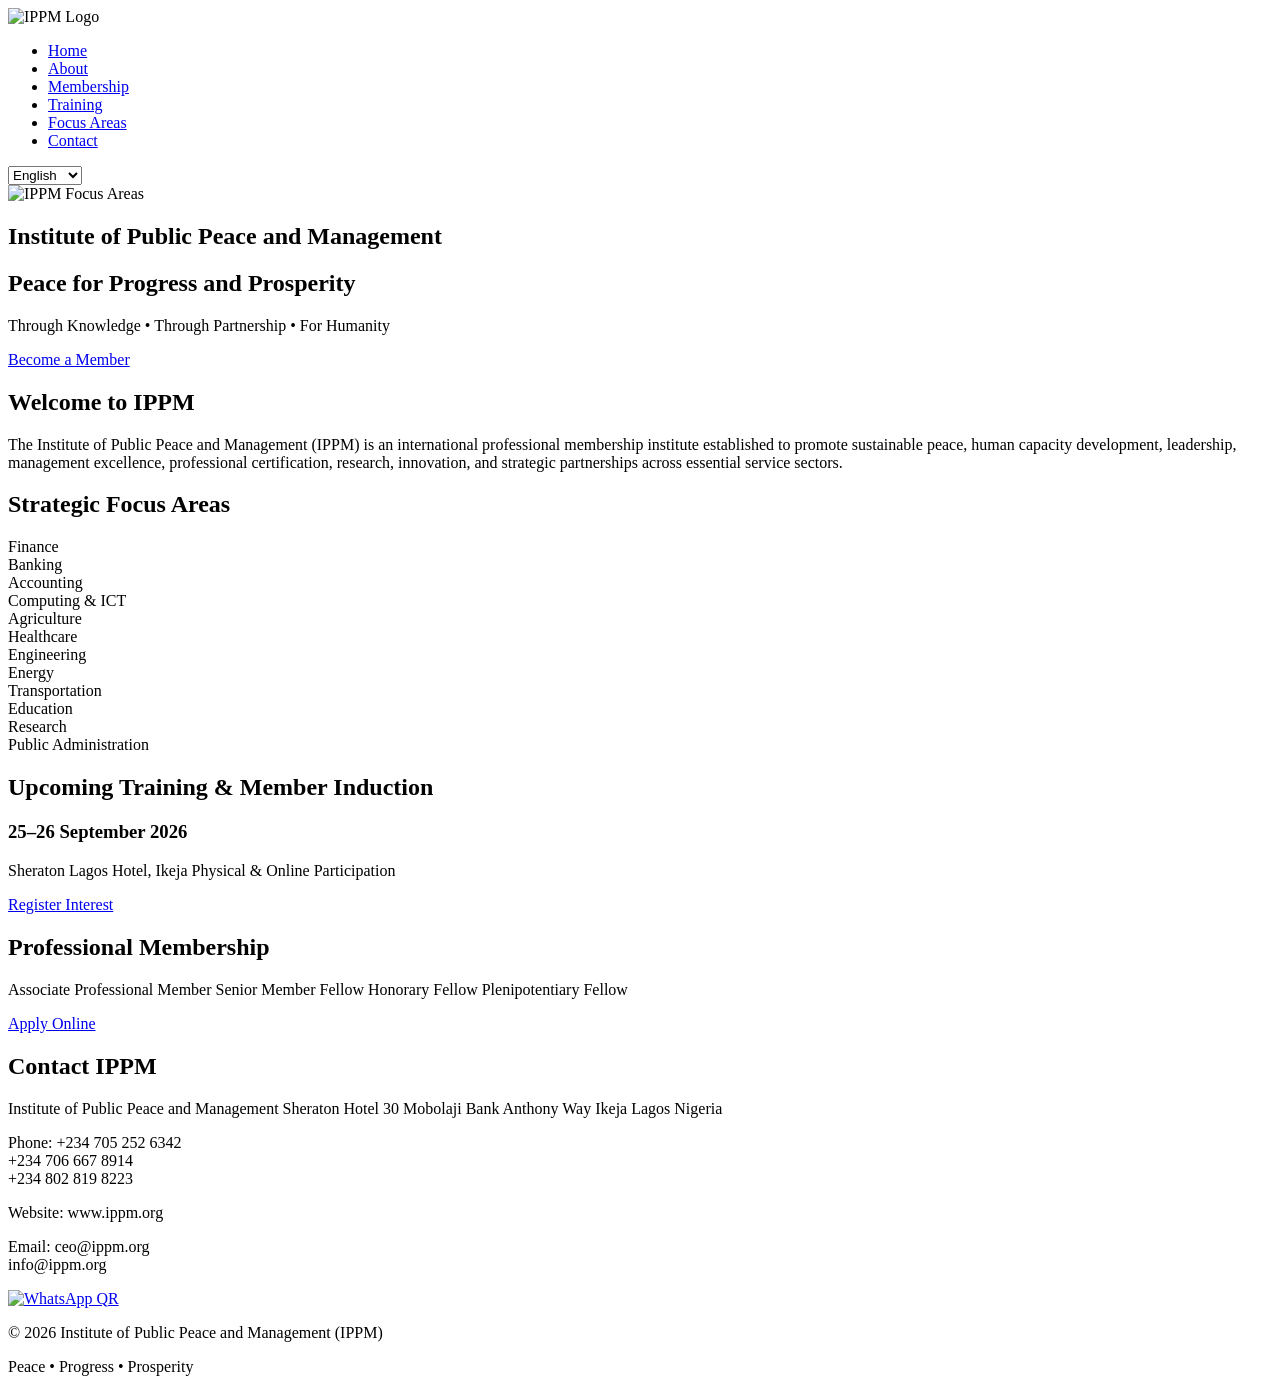
==== index.html @ 40ea5604 "Create index.html FIRST DEPLOYMENT." ====
<!DOCTYPE html>
<html lang="en">

<head>

<meta charset="UTF-8">

<meta name="viewport" content="width=device-width, initial-scale=1.0">

<meta name="description"
content="Institute of Public Peace and Management (IPPM) - International Professional Membership Institute">

<meta name="keywords"
content="Peace, Management, Membership, Finance, Banking, Accounting, Computing, Training, Research, Nigeria">

<meta name="author"
content="Institute of Public Peace and Management">

<title>
Institute of Public Peace and Management (IPPM)
</title>

<link rel="icon" href="images/favicon.png">

<link rel="stylesheet" href="css/style.css">

<link rel="stylesheet" href="css/responsive.css">

<link rel="stylesheet" href="css/animations.css">

</head>

<body>

<header>

<nav class="navbar">

<div class="logo">

<img src="images/ippm-logo.png" alt="IPPM Logo">

</div>

<ul>

<li><a href="index.html">Home</a></li>

<li><a href="about.html">About</a></li>

<li><a href="membership.html">Membership</a></li>

<li><a href="training.html">Training</a></li>

<li><a href="focus.html">Focus Areas</a></li>

<li><a href="contact.html">Contact</a></li>

</ul>

<div class="language">

<select>

<option>English</option>

<option>Français</option>

<option>Español</option>

</select>

</div>

</nav>

</header>

<section class="hero">

<img src="images/hero-banner.jpg"
alt="IPPM Focus Areas">

<div class="hero-overlay">

<h1>

Institute of Public Peace and Management

</h1>

<h2>

Peace for Progress and Prosperity

</h2>

<p>

Through Knowledge • Through Partnership • For Humanity

</p>

<a href="https://ippm-tech.github.io/IPPM-On-line/"
class="button">

Become a Member

</a>

</div>

</section>

<section class="welcome">

<h2>

Welcome to IPPM

</h2>

<p>

The Institute of Public Peace and Management (IPPM) is an international professional membership institute established to promote sustainable peace, human capacity development, leadership, management excellence, professional certification, research, innovation, and strategic partnerships across essential service sectors.

</p>

</section>

<section class="focus">

<h2>

Strategic Focus Areas

</h2>

<div class="grid">

<div>Finance</div>

<div>Banking</div>

<div>Accounting</div>

<div>Computing & ICT</div>

<div>Agriculture</div>

<div>Healthcare</div>

<div>Engineering</div>

<div>Energy</div>

<div>Transportation</div>

<div>Education</div>

<div>Research</div>

<div>Public Administration</div>

</div>

</section>

<section class="event">

<h2>

Upcoming Training & Member Induction

</h2>

<h3>

25–26 September 2026

</h3>

<p>

Sheraton Lagos Hotel, Ikeja

Physical & Online Participation

</p>

<a href="membership.html"
class="button">

Register Interest

</a>

</section>

<section class="membership">

<h2>

Professional Membership

</h2>

<p>

Associate

Professional Member

Senior Member

Fellow

Honorary Fellow

Plenipotentiary Fellow

</p>

<a href="https://ippm-tech.github.io/IPPM-On-line/"
class="button">

Apply Online

</a>

</section>

<section class="contact">

<h2>

Contact IPPM

</h2>

<p>

Institute of Public Peace and Management

Sheraton Hotel

30 Mobolaji Bank Anthony Way

Ikeja

Lagos

Nigeria

</p>

<p>

Phone:

+234 705 252 6342

<br>

+234 706 667 8914

<br>

+234 802 819 8223

</p>

<p>

Website:

www.ippm.org

</p>

<p>

Email:

ceo@ippm.org

<br>

info@ippm.org

</p>

<a href="https://wa.me/message/UBFOZ3D7BZ44O1?src=qr">

<img src="images/whatsapp-qr.png"
width="180"
alt="WhatsApp QR">

</a>

</section>

<footer>

<p>

© 2026

Institute of Public Peace and Management (IPPM)

</p>

<p>

Peace • Progress • Prosperity

</p>

</footer>

<script src="js/script.js"></script>

<script src="js/slider.js"></script>

<script src="js/language.js"></script>

<script src="js/counter.js"></script>

</body>

</html>
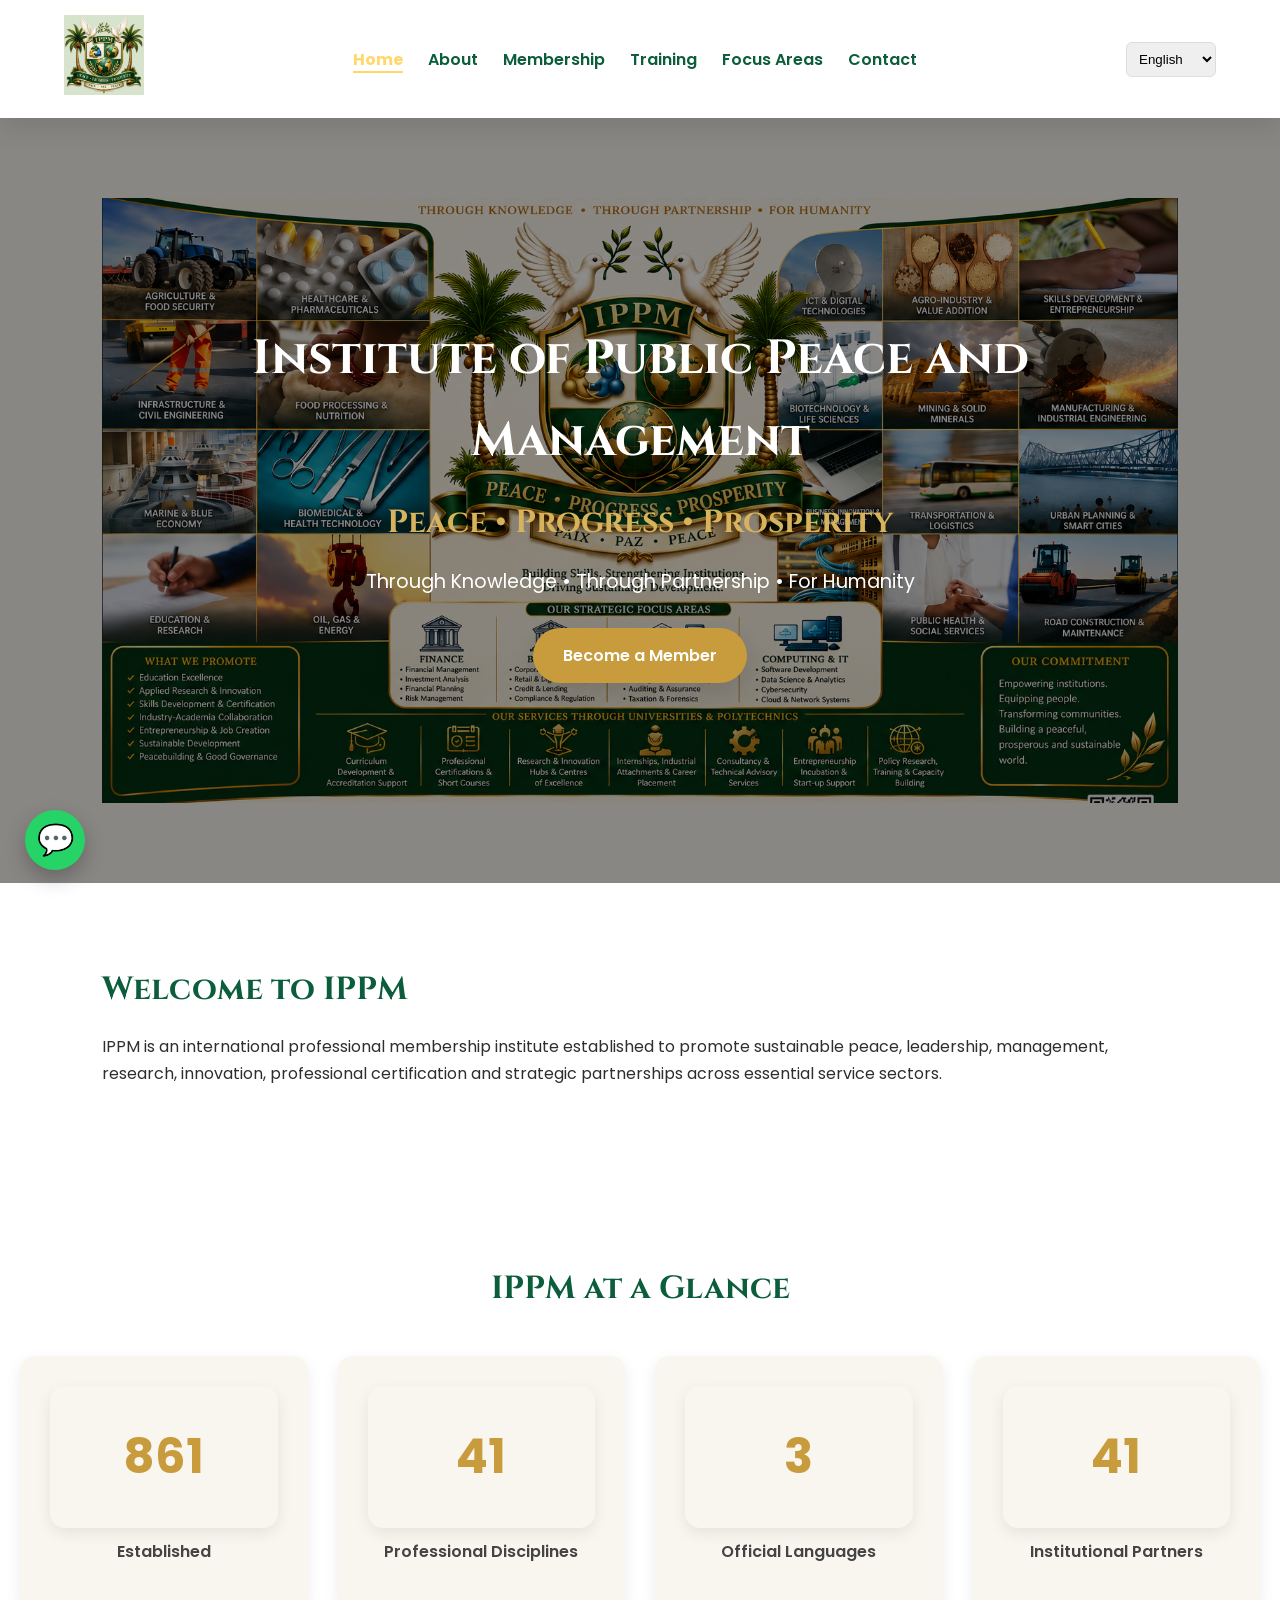
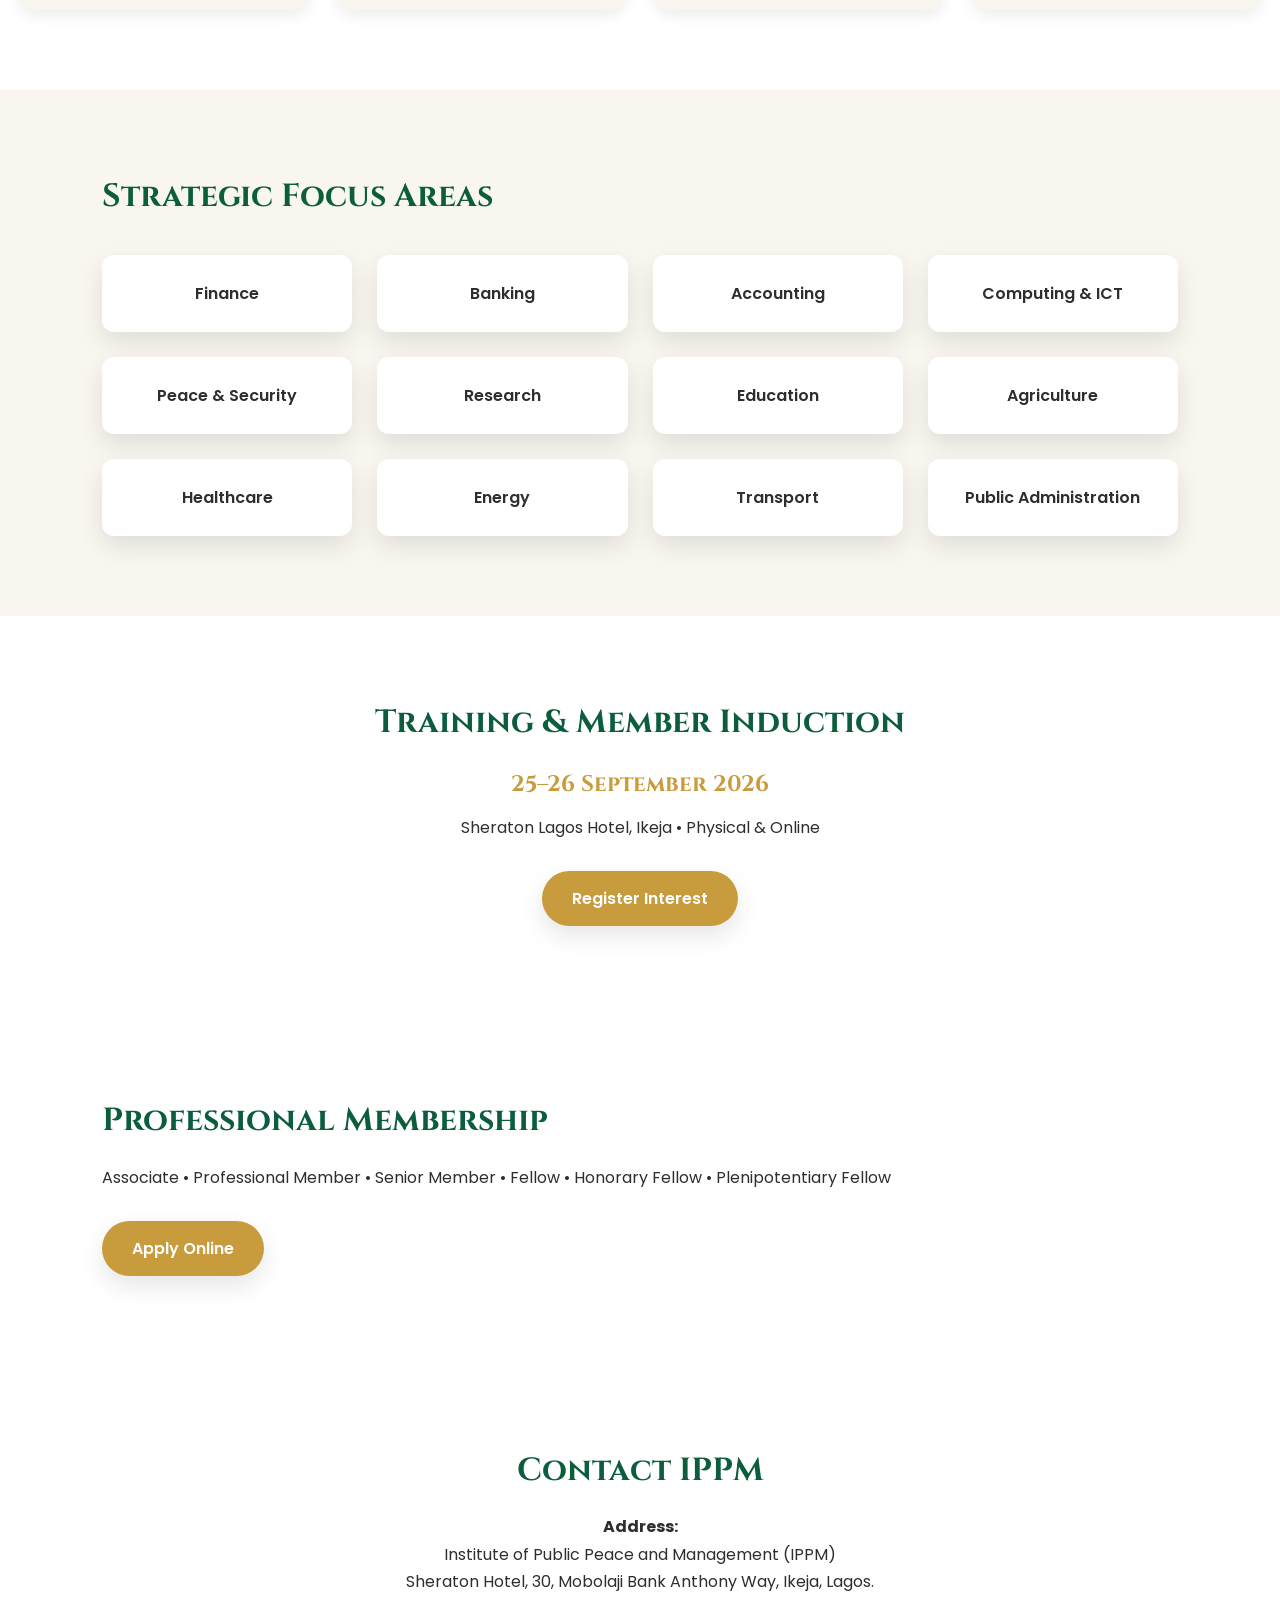
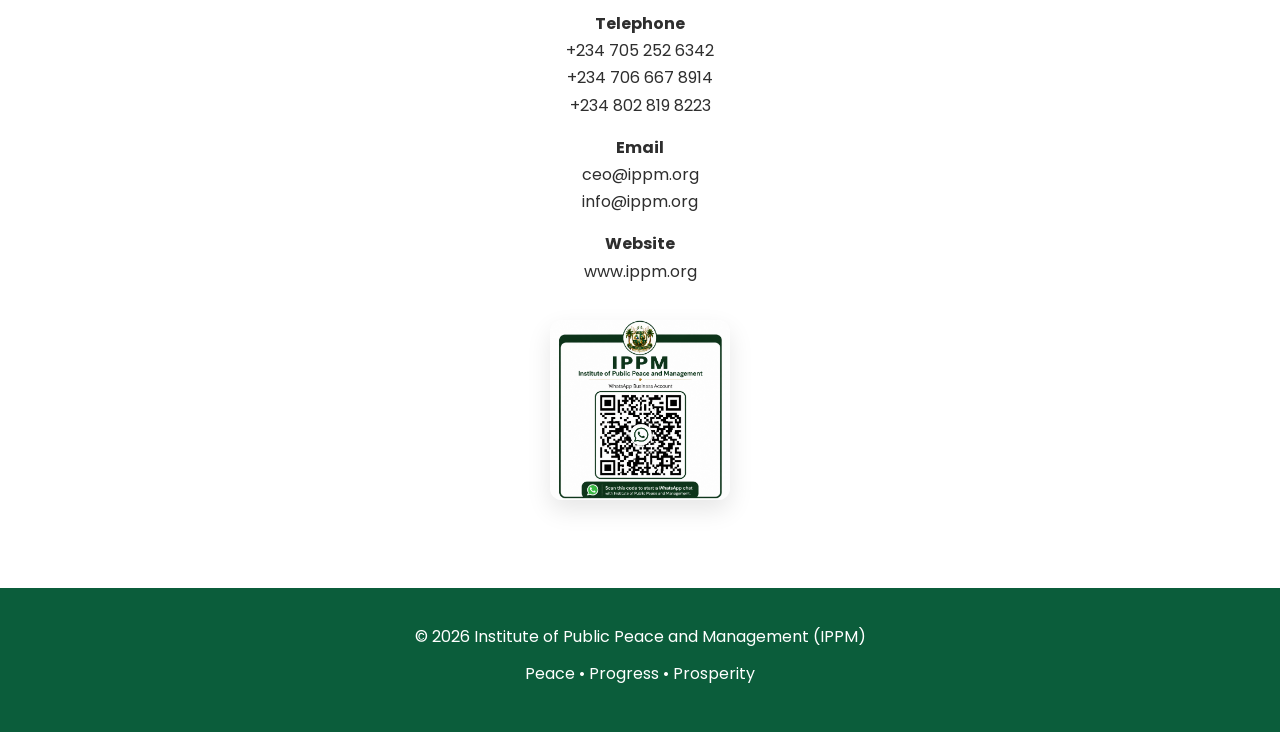
==== commit b430ccfb: "Refactor index.html for improved content structure Updated various sections of the index.html file t" ====
--- a/index.html
+++ b/index.html
@@ -1,331 +1,97 @@
 <!DOCTYPE html>
 <html lang="en">
-
 <head>
-
 <meta charset="UTF-8">
-
 <meta name="viewport" content="width=device-width, initial-scale=1.0">
-
-<meta name="description"
-content="Institute of Public Peace and Management (IPPM) - International Professional Membership Institute">
-
-<meta name="keywords"
-content="Peace, Management, Membership, Finance, Banking, Accounting, Computing, Training, Research, Nigeria">
-
-<meta name="author"
-content="Institute of Public Peace and Management">
-
-<title>
-Institute of Public Peace and Management (IPPM)
-</title>
-
+<title>Institute of Public Peace and Management (IPPM)</title>
+<meta name="description" content="Institute of Public Peace and Management">
 <link rel="icon" href="images/favicon.png">
-
 <link rel="stylesheet" href="css/style.css">
-
 <link rel="stylesheet" href="css/responsive.css">
-
 <link rel="stylesheet" href="css/animations.css">
-
 </head>
-
 <body>
-
 <header>
-
 <nav class="navbar">
-
-<div class="logo">
-
-<img src="images/ippm-logo.png" alt="IPPM Logo">
-
+<div class="logo"><img src="images/ippm-logo.png" alt="IPPM Logo"></div>
+<ul>
+<li><a href="index.html">Home</a></li>
+<li><a href="about.html">About</a></li>
+<li><a href="membership.html">Membership</a></li>
+<li><a href="training.html">Training</a></li>
+<li><a href="focus.html">Focus Areas</a></li>
+<li><a href="contact.html">Contact</a></li>
+</ul>
+<div class="language">
+<select><option>English</option><option>Français</option><option>Español</option></select>
 </div>
-
-<ul>
-
-<li><a href="index.html">Home</a></li>
-
-<li><a href="about.html">About</a></li>
-
-<li><a href="membership.html">Membership</a></li>
-
-<li><a href="training.html">Training</a></li>
-
-<li><a href="focus.html">Focus Areas</a></li>
-
-<li><a href="contact.html">Contact</a></li>
-
-</ul>
-
-<div class="language">
-
-<select>
-
-<option>English</option>
-
-<option>Français</option>
-
-<option>Español</option>
-
-</select>
-
-</div>
-
 </nav>
-
 </header>
 
 <section class="hero">
-
-<img src="images/hero-banner.jpg"
-alt="IPPM Focus Areas">
-
+<img src="images/hero-banner.jpg" alt="IPPM Banner">
 <div class="hero-overlay">
-
-<h1>
-
-Institute of Public Peace and Management
-
-</h1>
-
-<h2>
-
-Peace for Progress and Prosperity
-
-</h2>
-
-<p>
-
-Through Knowledge • Through Partnership • For Humanity
-
-</p>
-
-<a href="https://ippm-tech.github.io/IPPM-On-line/"
-class="button">
-
-Become a Member
-
-</a>
-
+<h1>Institute of Public Peace and Management</h1>
+<h2>Peace • Progress • Prosperity</h2>
+<p>Through Knowledge • Through Partnership • For Humanity</p>
+<a class="button" href="https://ippm-tech.github.io/IPPM-On-line/">Become a Member</a>
 </div>
-
 </section>
 
-<section class="welcome">
-
-<h2>
-
-Welcome to IPPM
-
-</h2>
-
-<p>
-
-The Institute of Public Peace and Management (IPPM) is an international professional membership institute established to promote sustainable peace, human capacity development, leadership, management excellence, professional certification, research, innovation, and strategic partnerships across essential service sectors.
-
-</p>
-
+<section class="welcome reveal">
+<h2>Welcome to IPPM</h2>
+<p>IPPM is an international professional membership institute established to promote sustainable peace, leadership, management, research, innovation, professional certification and strategic partnerships across essential service sectors.</p>
 </section>
 
-<section class="focus">
-
-<h2>
-
-Strategic Focus Areas
-
-</h2>
-
-<div class="grid">
-
-<div>Finance</div>
-
-<div>Banking</div>
-
-<div>Accounting</div>
-
-<div>Computing & ICT</div>
-
-<div>Agriculture</div>
-
-<div>Healthcare</div>
-
-<div>Engineering</div>
-
-<div>Energy</div>
-
-<div>Transportation</div>
-
-<div>Education</div>
-
-<div>Research</div>
-
-<div>Public Administration</div>
-
+<section class="statistics reveal">
+<h2>IPPM at a Glance</h2>
+<div class="stats-grid">
+<div><div class="counter" data-target="2012">0</div><p>Established</p></div>
+<div><div class="counter" data-target="50">0</div><p>Professional Disciplines</p></div>
+<div><div class="counter" data-target="3">0</div><p>Official Languages</p></div>
+<div><div class="counter" data-target="100">0</div><p>Institutional Partners</p></div>
 </div>
-
 </section>
 
-<section class="event">
-
-<h2>
-
-Upcoming Training & Member Induction
-
-</h2>
-
-<h3>
-
-25–26 September 2026
-
-</h3>
-
-<p>
-
-Sheraton Lagos Hotel, Ikeja
-
-Physical & Online Participation
-
-</p>
-
-<a href="membership.html"
-class="button">
-
-Register Interest
-
-</a>
-
+<section class="focus reveal">
+<h2>Strategic Focus Areas</h2>
+<div class="grid">
+<div>Finance</div><div>Banking</div><div>Accounting</div><div>Computing & ICT</div>
+<div>Peace & Security</div><div>Research</div><div>Education</div><div>Agriculture</div>
+<div>Healthcare</div><div>Energy</div><div>Transport</div><div>Public Administration</div>
+</div>
 </section>
 
-<section class="membership">
-
-<h2>
-
-Professional Membership
-
-</h2>
-
-<p>
-
-Associate
-
-Professional Member
-
-Senior Member
-
-Fellow
-
-Honorary Fellow
-
-Plenipotentiary Fellow
-
-</p>
-
-<a href="https://ippm-tech.github.io/IPPM-On-line/"
-class="button">
-
-Apply Online
-
-</a>
-
+<section class="event reveal">
+<h2>Training & Member Induction</h2>
+<h3>25–26 September 2026</h3>
+<p>Sheraton Lagos Hotel, Ikeja • Physical & Online</p>
+<a class="button" href="membership.html">Register Interest</a>
 </section>
 
-<section class="contact">
+<section class="membership reveal">
+<h2>Professional Membership</h2>
+<p>Associate • Professional Member • Senior Member • Fellow • Honorary Fellow • Plenipotentiary Fellow</p>
+<a class="button" href="https://ippm-tech.github.io/IPPM-On-line/">Apply Online</a>
+</section>
 
-<h2>
-
-Contact IPPM
-
-</h2>
-
-<p>
-
-Institute of Public Peace and Management
-
-Sheraton Hotel
-
-30 Mobolaji Bank Anthony Way
-
-Ikeja
-
-Lagos
-
-Nigeria
-
-</p>
-
-<p>
-
-Phone:
-
-+234 705 252 6342
-
-<br>
-
-+234 706 667 8914
-
-<br>
-
-+234 802 819 8223
-
-</p>
-
-<p>
-
-Website:
-
-www.ippm.org
-
-</p>
-
-<p>
-
-Email:
-
-ceo@ippm.org
-
-<br>
-
-info@ippm.org
-
-</p>
-
-<a href="https://wa.me/message/UBFOZ3D7BZ44O1?src=qr">
-
-<img src="images/whatsapp-qr.png"
-width="180"
-alt="WhatsApp QR">
-
-</a>
-
+<section class="contact reveal">
+<h2>Contact IPPM</h2>
+<p><strong>Address:</strong><br>Institute of Public Peace and Management (IPPM)<br>Sheraton Hotel, 30, Mobolaji Bank Anthony Way, Ikeja, Lagos.</p>
+<p><strong>Telephone</strong><br>+234 705 252 6342<br>+234 706 667 8914<br>+234 802 819 8223</p>
+<p><strong>Email</strong><br>ceo@ippm.org<br>info@ippm.org</p>
+<p><strong>Website</strong><br>www.ippm.org</p>
+<a href="https://wa.me/message/UBFOZ3D7BZ44O1?src=qr"><img src="images/whatsapp-qr.png" width="180" alt="WhatsApp QR"></a>
 </section>
 
 <footer>
-
-<p>
-
-© 2026
-
-Institute of Public Peace and Management (IPPM)
-
-</p>
-
-<p>
-
-Peace • Progress • Prosperity
-
-</p>
-
+<p>© 2026 Institute of Public Peace and Management (IPPM)</p>
+<p>Peace • Progress • Prosperity</p>
 </footer>
 
 <script src="js/script.js"></script>
-
+<script src="js/counter.js"></script>
 <script src="js/slider.js"></script>
-
 <script src="js/language.js"></script>
-
-<script src="js/counter.js"></script>
-
 </body>
-
 </html>
--- a/css/style.css
+++ b/css/style.css
@@ -0,0 +1,584 @@
+/* =======================================================
+IPPM OFFICIAL WEBSITE
+Institute of Public Peace and Management
+Main Stylesheet
+======================================================= */
+
+/* Google Fonts */
+
+@import url('https://fonts.googleapis.com/css2?family=Cinzel:wght@500;600;700&family=Merriweather:wght@300;400;700&family=Poppins:wght@300;400;500;600;700&display=swap');
+
+/* =======================================================
+ROOT VARIABLES
+======================================================= */
+
+:root {
+
+--primary-green: #0B5D3B;
+--secondary-green: #14744C;
+
+--gold: #C89B3C;
+--gold-light: #D8B35D;
+
+--cream: #F8F6EF;
+--white: #FFFFFF;
+
+--dark: #2E2E2E;
+--light-grey: #f2f2f2;
+
+--shadow:
+0 10px 25px rgba(0,0,0,0.10);
+
+}
+
+/* =======================================================
+RESET
+======================================================= */
+
+*{
+margin:0;
+padding:0;
+box-sizing:border-box;
+}
+
+html{
+scroll-behavior:smooth;
+}
+
+body{
+
+font-family:'Poppins',sans-serif;
+background:var(--cream);
+color:var(--dark);
+line-height:1.7;
+
+}
+
+/* =======================================================
+HEADINGS
+======================================================= */
+
+h1,h2,h3,h4{
+
+font-family:'Cinzel',serif;
+color:var(--primary-green);
+
+}
+
+h1{
+
+font-size:3rem;
+margin-bottom:15px;
+
+}
+
+h2{
+
+font-size:2rem;
+margin-bottom:15px;
+
+}
+
+h3{
+
+font-size:1.4rem;
+
+}
+
+p{
+
+margin-bottom:15px;
+
+}
+
+/* =======================================================
+LINKS
+======================================================= */
+
+a{
+
+text-decoration:none;
+transition:0.3s;
+
+}
+
+a:hover{
+
+opacity:0.85;
+
+}
+
+/* =======================================================
+NAVIGATION
+======================================================= */
+
+.navbar{
+
+position:sticky;
+top:0;
+
+background:#ffffff;
+
+display:flex;
+justify-content:space-between;
+align-items:center;
+
+padding:15px 5%;
+
+box-shadow:var(--shadow);
+
+z-index:9999;
+
+}
+
+.logo img{
+
+height:80px;
+
+}
+
+.navbar ul{
+
+display:flex;
+list-style:none;
+gap:25px;
+
+}
+
+.navbar ul li a{
+
+color:var(--primary-green);
+font-weight:600;
+
+}
+
+.language select{
+
+padding:8px;
+border:1px solid #ddd;
+border-radius:6px;
+
+}
+
+/* =======================================================
+HERO SECTION
+======================================================= */
+
+.hero{
+
+position:relative;
+height:85vh;
+
+overflow:hidden;
+
+}
+
+.hero img{
+
+width:100%;
+height:100%;
+object-fit:cover;
+
+}
+
+.hero-overlay{
+
+position:absolute;
+inset:0;
+
+background:rgba(0,0,0,0.45);
+
+display:flex;
+flex-direction:column;
+
+justify-content:center;
+align-items:center;
+
+text-align:center;
+
+padding:20px;
+
+}
+
+.hero-overlay h1{
+
+color:white;
+max-width:900px;
+
+}
+
+.hero-overlay h2{
+
+color:var(--gold-light);
+
+}
+
+.hero-overlay p{
+
+color:white;
+font-size:1.2rem;
+
+}
+
+/* =======================================================
+BUTTONS
+======================================================= */
+
+.button{
+
+display:inline-block;
+
+margin-top:15px;
+
+background:var(--gold);
+
+color:white;
+
+padding:14px 30px;
+
+border-radius:30px;
+
+font-weight:600;
+
+box-shadow:var(--shadow);
+
+}
+
+.button:hover{
+
+background:var(--gold-light);
+
+}
+
+/* =======================================================
+SECTIONS
+======================================================= */
+
+section{
+
+padding:80px 8%;
+
+}
+
+.welcome,
+.membership,
+.event,
+.contact{
+
+background:white;
+
+}
+
+/* =======================================================
+FOCUS GRID
+======================================================= */
+
+.focus{
+
+background:var(--cream);
+
+}
+
+.grid{
+
+display:grid;
+
+grid-template-columns:
+repeat(auto-fit,minmax(220px,1fr));
+
+gap:25px;
+
+margin-top:30px;
+
+}
+
+.grid div{
+
+background:white;
+
+padding:25px;
+
+border-radius:12px;
+
+text-align:center;
+
+font-weight:600;
+
+box-shadow:var(--shadow);
+
+transition:0.3s;
+
+}
+
+.grid div:hover{
+
+transform:translateY(-8px);
+
+border-bottom:
+5px solid var(--gold);
+
+}
+
+/* =======================================================
+EVENT SECTION
+======================================================= */
+
+.event{
+
+text-align:center;
+
+}
+
+.event h3{
+
+color:var(--gold);
+
+margin-bottom:10px;
+
+}
+
+/* =======================================================
+CONTACT
+======================================================= */
+
+.contact{
+
+text-align:center;
+
+}
+
+.contact img{
+
+margin-top:20px;
+
+border-radius:12px;
+
+box-shadow:var(--shadow);
+
+}
+
+/* =======================================================
+FOOTER
+======================================================= */
+
+footer{
+
+background:var(--primary-green);
+
+color:white;
+
+text-align:center;
+
+padding:35px;
+
+}
+
+footer p{
+
+margin-bottom:10px;
+
+}
+
+/* =======================================================
+UTILITIES
+======================================================= */
+
+.text-center{
+
+text-align:center;
+
+}
+
+.mt-20{
+
+margin-top:20px;
+
+}
+
+.mt-40{
+
+margin-top:40px;
+
+}
+
+.shadow{
+
+box-shadow:var(--shadow);
+
+}
+
+/* ==========================
+Sticky Navigation
+========================== */
+
+.sticky{
+
+position:fixed;
+
+top:0;
+
+left:0;
+
+right:0;
+
+background:#0B5D3B;
+
+box-shadow:0 6px 20px rgba(0,0,0,.2);
+
+z-index:999;
+
+}
+
+/* ==========================
+Back To Top
+========================== */
+
+#topButton{
+
+position:fixed;
+
+bottom:30px;
+
+right:30px;
+
+width:50px;
+
+height:50px;
+
+border:none;
+
+border-radius:50%;
+
+background:#C89B3C;
+
+color:white;
+
+font-size:22px;
+
+cursor:pointer;
+
+display:none;
+
+z-index:999;
+
+}
+
+#topButton:hover{
+
+background:#0B5D3B;
+
+}
+
+/* ==========================
+WhatsApp
+========================== */
+
+#whatsappButton{
+
+position:fixed;
+
+left:25px;
+
+bottom:30px;
+
+width:60px;
+
+height:60px;
+
+background:#25D366;
+
+color:white;
+
+font-size:30px;
+
+text-align:center;
+
+line-height:60px;
+
+border-radius:50%;
+
+text-decoration:none;
+
+box-shadow:0 8px 20px rgba(0,0,0,.25);
+
+z-index:999;
+
+}
+
+#whatsappButton:hover{
+
+transform:scale(1.1);
+
+}
+
+/* ==========================
+Active Menu
+========================== */
+
+.navbar a.active{
+
+color:#FFD76A;
+
+font-weight:bold;
+
+border-bottom:2px solid #FFD76A;
+
+}
+
+/* =====================================
+Statistics
+===================================== */
+
+.statistics{
+
+background:#ffffff;
+
+text-align:center;
+
+padding:80px 20px;
+
+}
+
+.stats-grid{
+
+display:grid;
+
+grid-template-columns:repeat(auto-fit,minmax(180px,1fr));
+
+gap:30px;
+
+margin-top:40px;
+
+}
+
+.stats-grid div{
+
+background:#F8F6EF;
+
+padding:30px;
+
+border-radius:15px;
+
+box-shadow:0 5px 15px rgba(0,0,0,.08);
+
+}
+
+.counter{
+
+font-size:48px;
+
+font-weight:bold;
+
+color:#0B5D3B;
+
+margin-bottom:10px;
+
+}
+
+.stats-grid p{
+
+font-weight:600;
+
+color:#444;
+
+}
--- a/css/responsive.css
+++ b/css/responsive.css
@@ -0,0 +1,221 @@
+/* =====================================================
+   IPPM Responsive Styles
+   Institute of Public Peace and Management
+   ===================================================== */
+
+/* Large Desktop */
+@media (min-width:1400px){
+
+.hero-overlay h1{
+    font-size:4rem;
+}
+
+.hero-overlay h2{
+    font-size:2rem;
+}
+
+.focus .grid{
+    grid-template-columns:repeat(4,1fr);
+}
+
+}
+
+/* Laptop */
+
+@media (max-width:1200px){
+
+.navbar{
+    padding:15px 30px;
+}
+
+.hero-overlay{
+    padding:40px;
+}
+
+.hero-overlay h1{
+    font-size:3rem;
+}
+
+.focus .grid{
+    grid-template-columns:repeat(3,1fr);
+}
+
+}
+
+/* Tablet */
+
+@media (max-width:992px){
+
+.navbar{
+    flex-wrap:wrap;
+    justify-content:center;
+    gap:15px;
+}
+
+.navbar ul{
+    flex-wrap:wrap;
+    justify-content:center;
+}
+
+.hero{
+    height:auto;
+}
+
+.hero img{
+    height:420px;
+    object-fit:cover;
+}
+
+.hero-overlay{
+    position:relative;
+    background:rgba(0,0,0,.65);
+    padding:40px 25px;
+}
+
+.hero-overlay h1{
+    font-size:2.5rem;
+}
+
+.hero-overlay h2{
+    font-size:1.4rem;
+}
+
+.focus .grid{
+    grid-template-columns:repeat(2,1fr);
+}
+
+section{
+    padding:60px 30px;
+}
+
+.contact img{
+    width:170px;
+}
+
+}
+
+/* Large Phones */
+
+@media (max-width:768px){
+
+.navbar{
+    flex-direction:column;
+}
+
+.navbar ul{
+    flex-direction:column;
+    gap:15px;
+    text-align:center;
+}
+
+.logo img{
+    width:85px;
+}
+
+.hero img{
+    height:320px;
+}
+
+.hero-overlay h1{
+    font-size:2rem;
+}
+
+.hero-overlay h2{
+    font-size:1.2rem;
+}
+
+.hero-overlay p{
+    font-size:1rem;
+}
+
+.button{
+    display:block;
+    width:220px;
+    margin:15px auto;
+}
+
+.focus .grid{
+    grid-template-columns:1fr;
+}
+
+.focus .grid div{
+    padding:25px;
+}
+
+.contact p{
+    font-size:15px;
+}
+
+footer{
+    font-size:14px;
+}
+
+}
+
+/* Small Phones */
+
+@media (max-width:480px){
+
+body{
+    font-size:15px;
+}
+
+.hero-overlay{
+    padding:25px 20px;
+}
+
+.hero-overlay h1{
+    font-size:1.6rem;
+}
+
+.hero-overlay h2{
+    font-size:1rem;
+}
+
+.hero-overlay p{
+    font-size:.95rem;
+}
+
+section{
+    padding:45px 20px;
+}
+
+section h2{
+    font-size:1.8rem;
+}
+
+.navbar{
+    padding:12px;
+}
+
+.navbar ul{
+    gap:12px;
+}
+
+.contact img{
+    width:150px;
+}
+
+.button{
+    width:100%;
+}
+
+}
+
+/* Ultra Small */
+
+@media (max-width:360px){
+
+.hero-overlay h1{
+    font-size:1.4rem;
+}
+
+.hero-overlay p{
+    font-size:.85rem;
+}
+
+.logo img{
+    width:70px;
+}
+
+}
--- a/css/animations.css
+++ b/css/animations.css
@@ -0,0 +1,322 @@
+/* =====================================================
+   IPPM Animation Styles
+   Institute of Public Peace and Management
+   ===================================================== */
+
+/* Global smooth transitions */
+
+*{
+    transition:all .35s ease;
+}
+
+/* Smooth scrolling */
+
+html{
+    scroll-behavior:smooth;
+}
+
+/* ---------------- Fade In ---------------- */
+
+.fade-in{
+    animation:fadeIn 1.2s ease forwards;
+}
+
+@keyframes fadeIn{
+
+from{
+opacity:0;
+transform:translateY(30px);
+}
+
+to{
+opacity:1;
+transform:translateY(0);
+}
+
+}
+
+/* ---------------- Slide Up ---------------- */
+
+.slide-up{
+    animation:slideUp .9s ease forwards;
+}
+
+@keyframes slideUp{
+
+0%{
+opacity:0;
+transform:translateY(60px);
+}
+
+100%{
+opacity:1;
+transform:translateY(0);
+}
+
+}
+
+/* ---------------- Floating ---------------- */
+
+.float{
+
+animation:floating 4s ease-in-out infinite;
+
+}
+
+@keyframes floating{
+
+0%{
+transform:translateY(0);
+}
+
+50%{
+transform:translateY(-10px);
+}
+
+100%{
+transform:translateY(0);
+}
+
+}
+
+/* ---------------- Hero Image Zoom ---------------- */
+
+.hero img{
+
+animation:heroZoom 15s linear infinite alternate;
+
+}
+
+@keyframes heroZoom{
+
+from{
+transform:scale(1);
+}
+
+to{
+transform:scale(1.08);
+}
+
+}
+
+/* ---------------- Logo Glow ---------------- */
+
+.logo img:hover{
+
+transform:scale(1.08) rotate(-3deg);
+
+filter:drop-shadow(0 0 12px rgba(200,155,60,.75));
+
+}
+
+/* ---------------- Navigation Hover ---------------- */
+
+.navbar a:hover{
+
+transform:translateY(-3px);
+
+}
+
+/* ---------------- Buttons ---------------- */
+
+.button{
+
+position:relative;
+
+overflow:hidden;
+
+}
+
+.button::before{
+
+content:"";
+
+position:absolute;
+
+top:0;
+
+left:-120%;
+
+width:60%;
+
+height:100%;
+
+background:rgba(255,255,255,.35);
+
+transform:skewX(-25deg);
+
+}
+
+.button:hover::before{
+
+left:140%;
+
+transition:1s;
+
+}
+
+.button:hover{
+
+transform:translateY(-4px);
+
+box-shadow:0 10px 25px rgba(0,0,0,.25);
+
+}
+
+/* ---------------- Cards ---------------- */
+
+.focus .grid div{
+
+cursor:pointer;
+
+}
+
+.focus .grid div:hover{
+
+transform:translateY(-10px);
+
+box-shadow:0 15px 35px rgba(0,0,0,.18);
+
+}
+
+/* ---------------- QR Code ---------------- */
+
+.contact img{
+
+border-radius:12px;
+
+}
+
+.contact img:hover{
+
+transform:scale(1.08);
+
+}
+
+/* ---------------- Footer ---------------- */
+
+footer{
+
+position:relative;
+
+overflow:hidden;
+
+}
+
+footer::before{
+
+content:"";
+
+position:absolute;
+
+top:0;
+
+left:-100%;
+
+width:50%;
+
+height:100%;
+
+background:rgba(255,255,255,.08);
+
+transform:skewX(-20deg);
+
+animation:footerGlow 12s linear infinite;
+
+}
+
+@keyframes footerGlow{
+
+0%{
+left:-120%;
+}
+
+100%{
+left:150%;
+}
+
+}
+
+/* ---------------- Section Reveal ---------------- */
+
+.reveal{
+
+opacity:0;
+
+transform:translateY(60px);
+
+transition:1s;
+
+}
+
+.reveal.active{
+
+opacity:1;
+
+transform:translateY(0);
+
+}
+
+/* ---------------- Statistics Pulse ---------------- */
+
+.counter{
+
+font-size:3rem;
+
+font-weight:bold;
+
+color:#C89B3C;
+
+animation:pulse 2.5s infinite;
+
+}
+
+@keyframes pulse{
+
+0%{
+transform:scale(1);
+}
+
+50%{
+transform:scale(1.08);
+}
+
+100%{
+transform:scale(1);
+}
+
+}
+
+/* ---------------- Hero Text ---------------- */
+
+.hero-overlay h1{
+
+animation:fadeIn 1.5s ease;
+
+}
+
+.hero-overlay h2{
+
+animation:fadeIn 2s ease;
+
+}
+
+.hero-overlay p{
+
+animation:fadeIn 2.5s ease;
+
+}
+
+/* ---------------- Image Hover ---------------- */
+
+img{
+
+transition:transform .5s ease;
+
+}
+
+img:hover{
+
+transform:scale(1.02);
+
+}
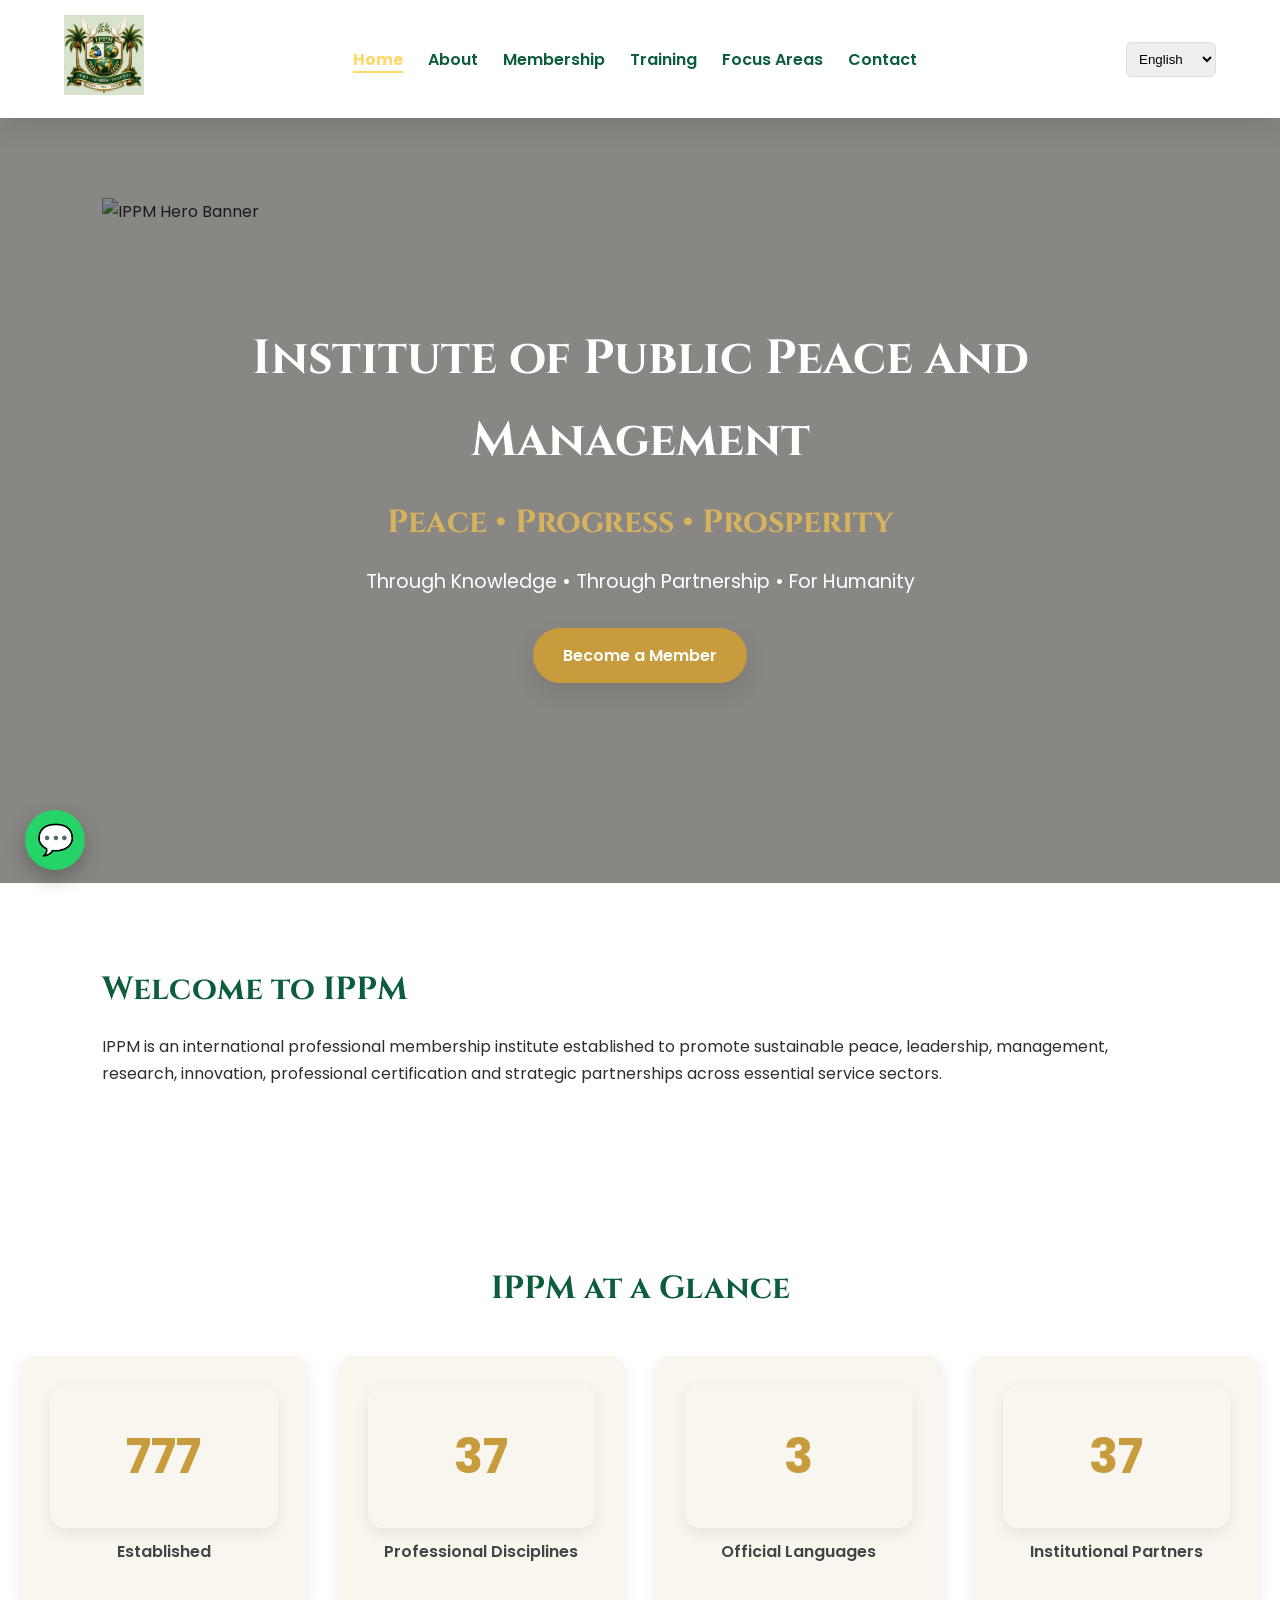
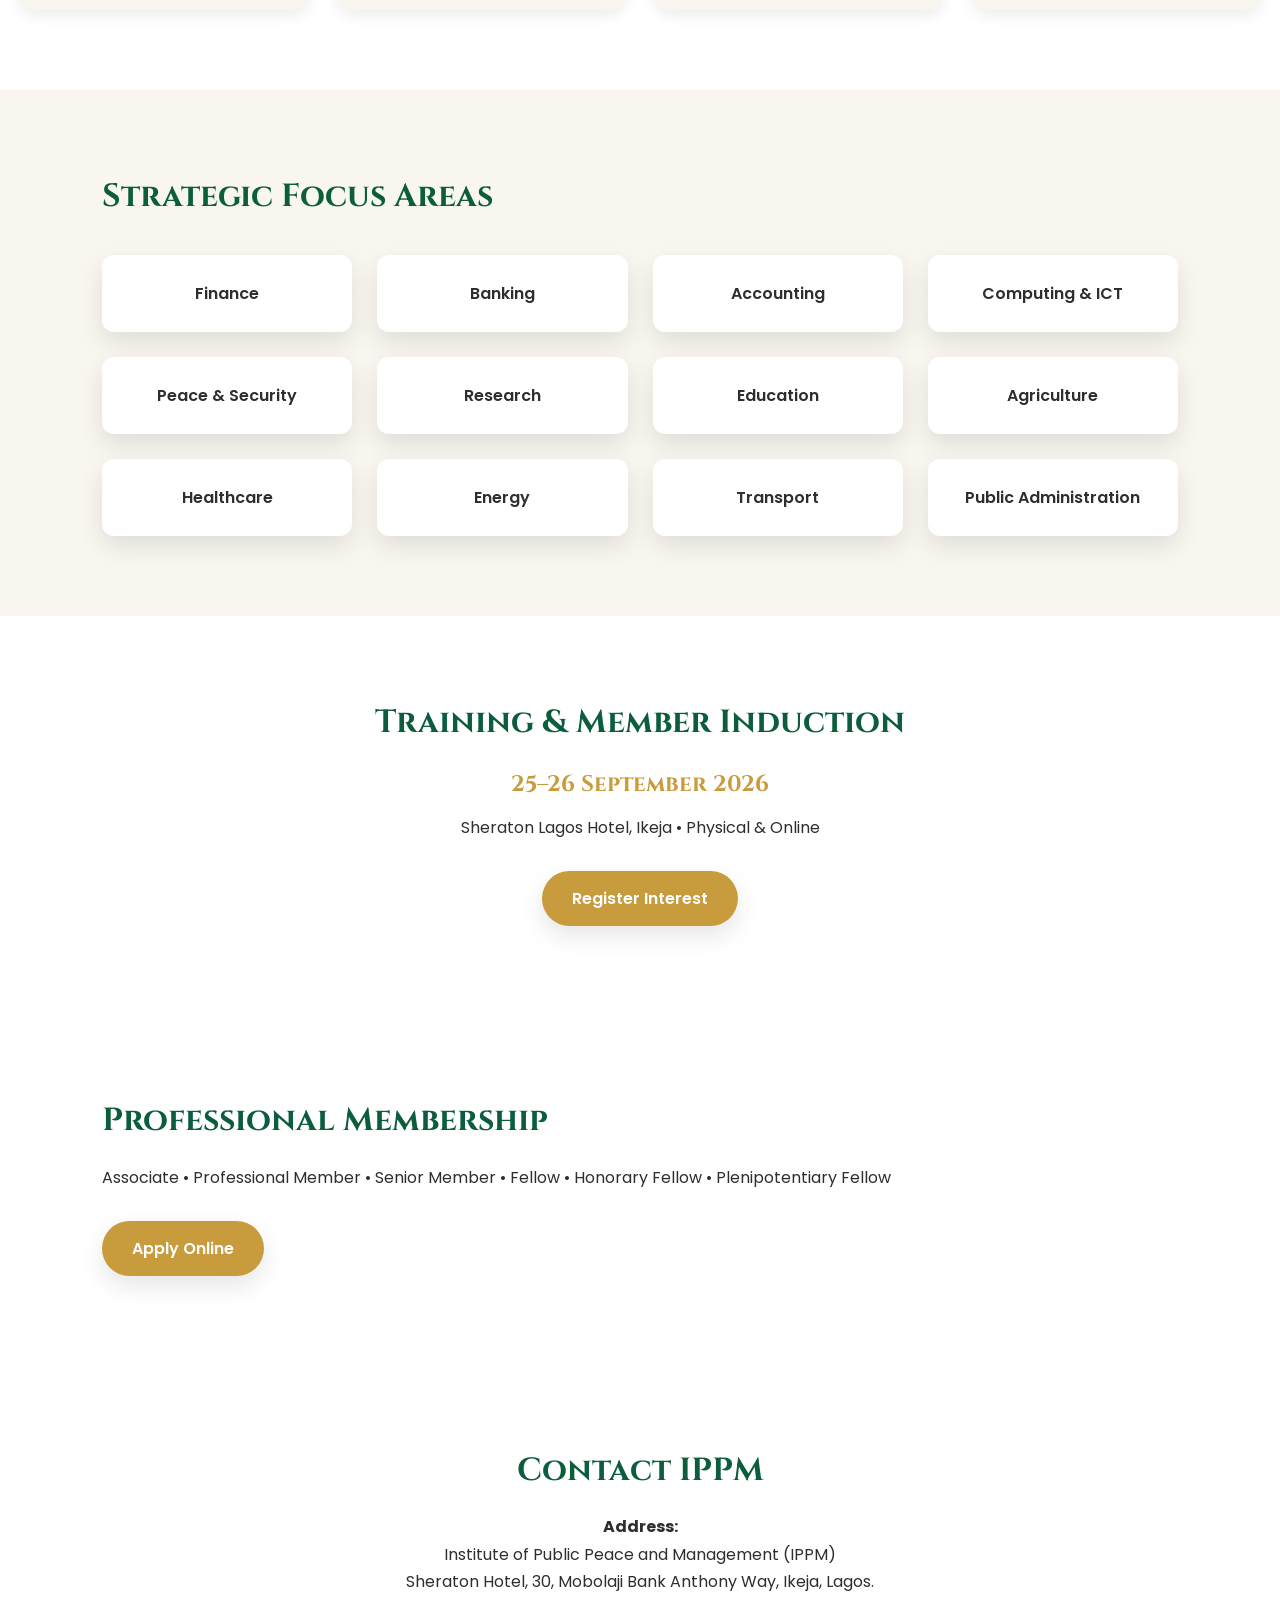
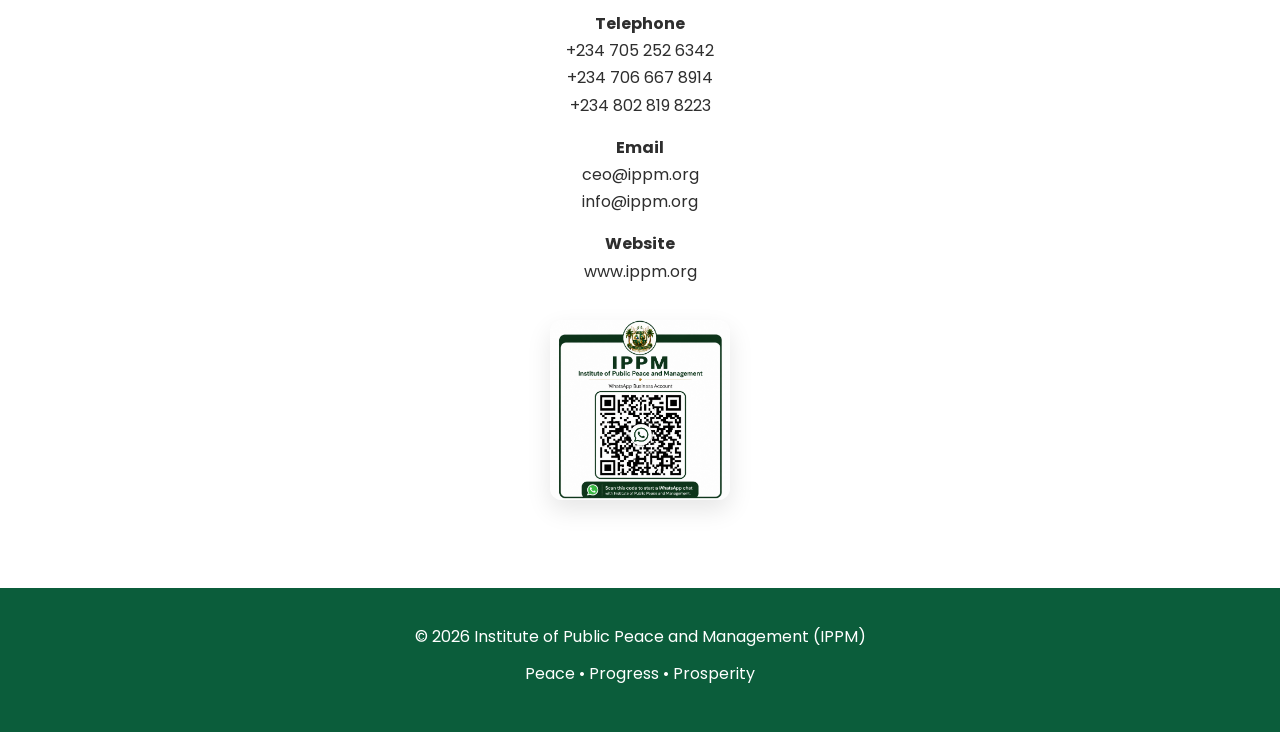
==== commit 95ecf132: "Add new hero image to index.html Add new hero image(s) to index.html" ====
--- a/index.html
+++ b/index.html
@@ -29,7 +29,9 @@
 </header>
 
 <section class="hero">
-<img src="images/hero-banner.jpg" alt="IPPM Banner">
+<img src="images/hero1.jpg"
+     alt="IPPM Hero Banner"
+     id="heroImage">
 <div class="hero-overlay">
 <h1>Institute of Public Peace and Management</h1>
 <h2>Peace • Progress • Prosperity</h2>
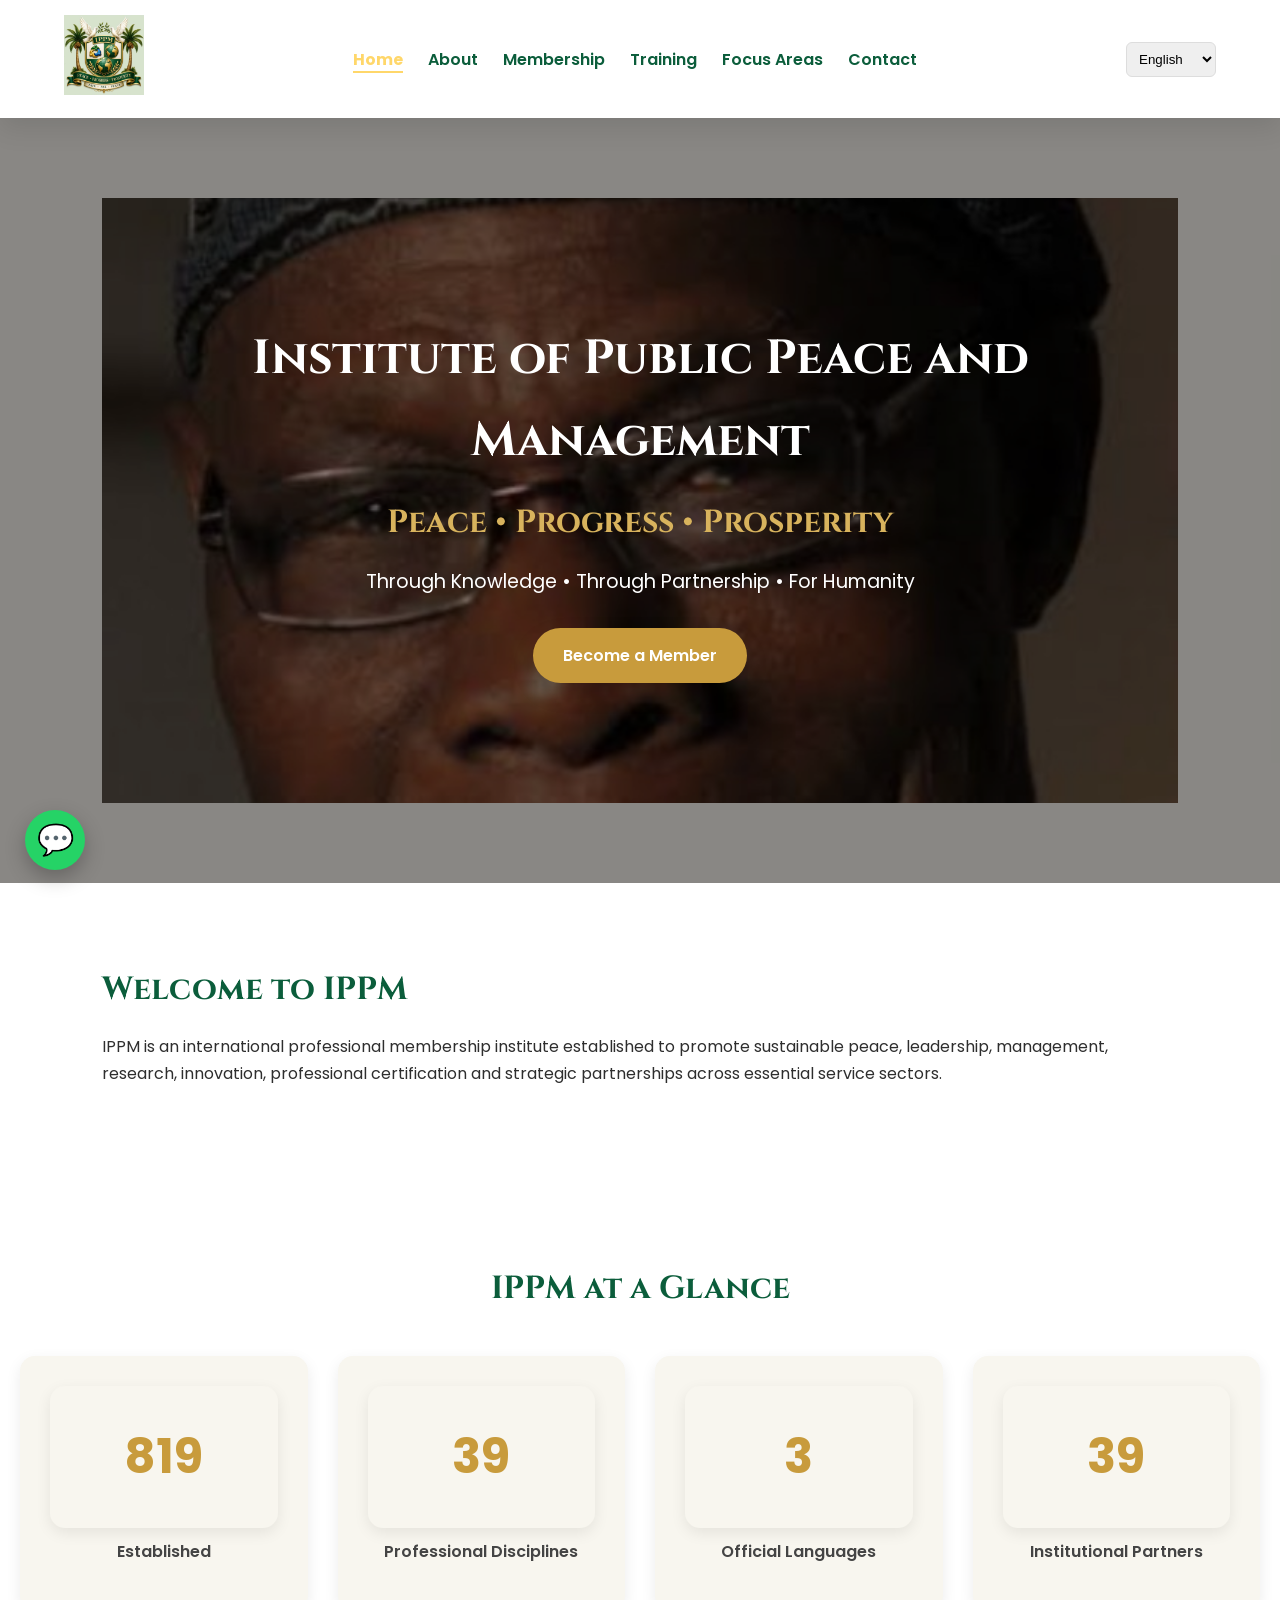
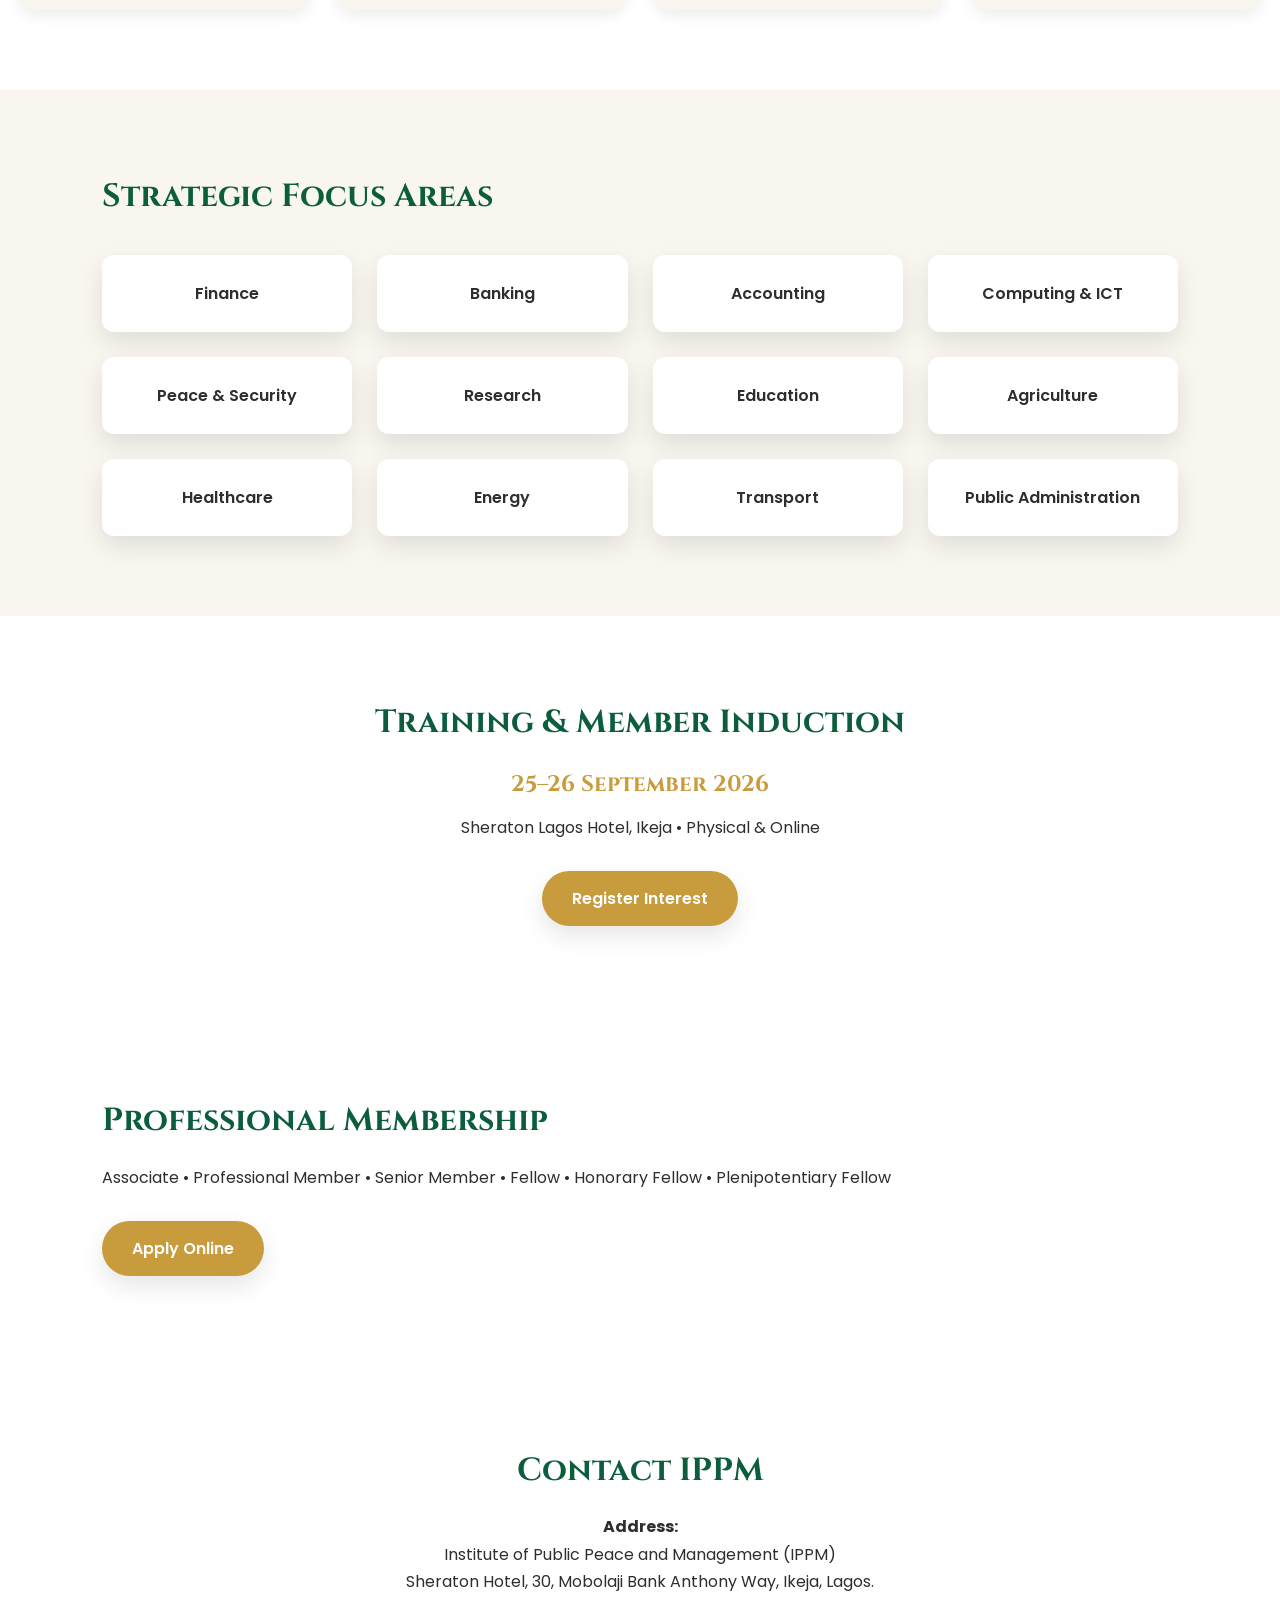
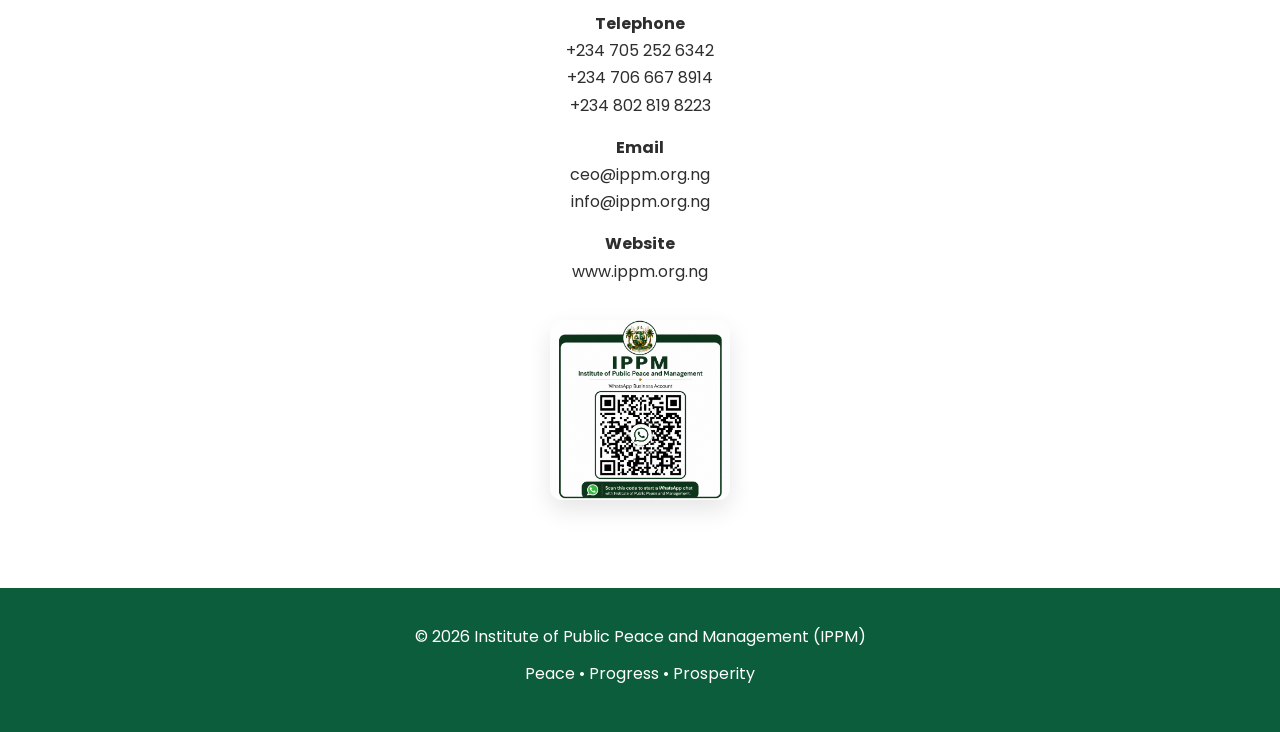
==== commit 90464bf0: "Update contact email and website domains" ====
--- a/index.html
+++ b/index.html
@@ -81,8 +81,8 @@
 <h2>Contact IPPM</h2>
 <p><strong>Address:</strong><br>Institute of Public Peace and Management (IPPM)<br>Sheraton Hotel, 30, Mobolaji Bank Anthony Way, Ikeja, Lagos.</p>
 <p><strong>Telephone</strong><br>+234 705 252 6342<br>+234 706 667 8914<br>+234 802 819 8223</p>
-<p><strong>Email</strong><br>ceo@ippm.org<br>info@ippm.org</p>
-<p><strong>Website</strong><br>www.ippm.org</p>
+<p><strong>Email</strong><br>ceo@ippm.org.ng<br>info@ippm.org.ng</p>
+<p><strong>Website</strong><br>www.ippm.org.ng</p>
 <a href="https://wa.me/message/UBFOZ3D7BZ44O1?src=qr"><img src="images/whatsapp-qr.png" width="180" alt="WhatsApp QR"></a>
 </section>
 
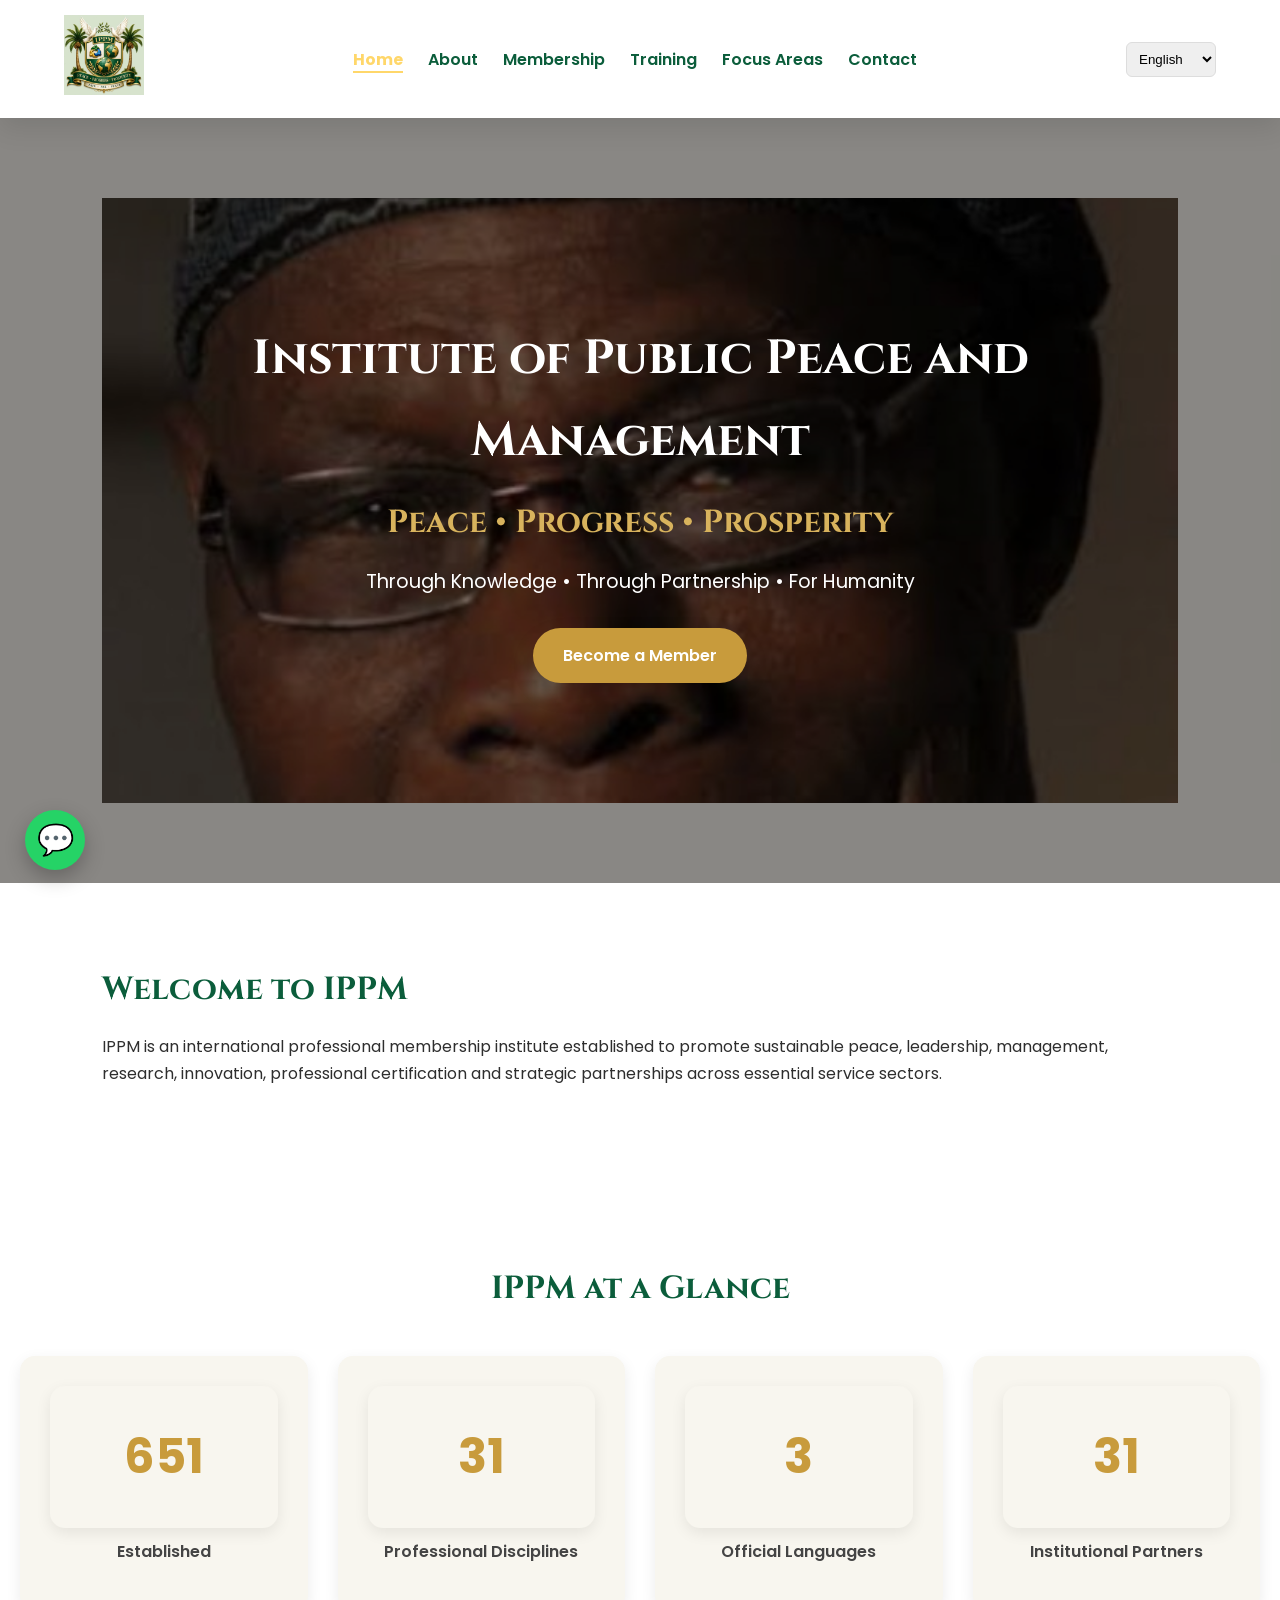
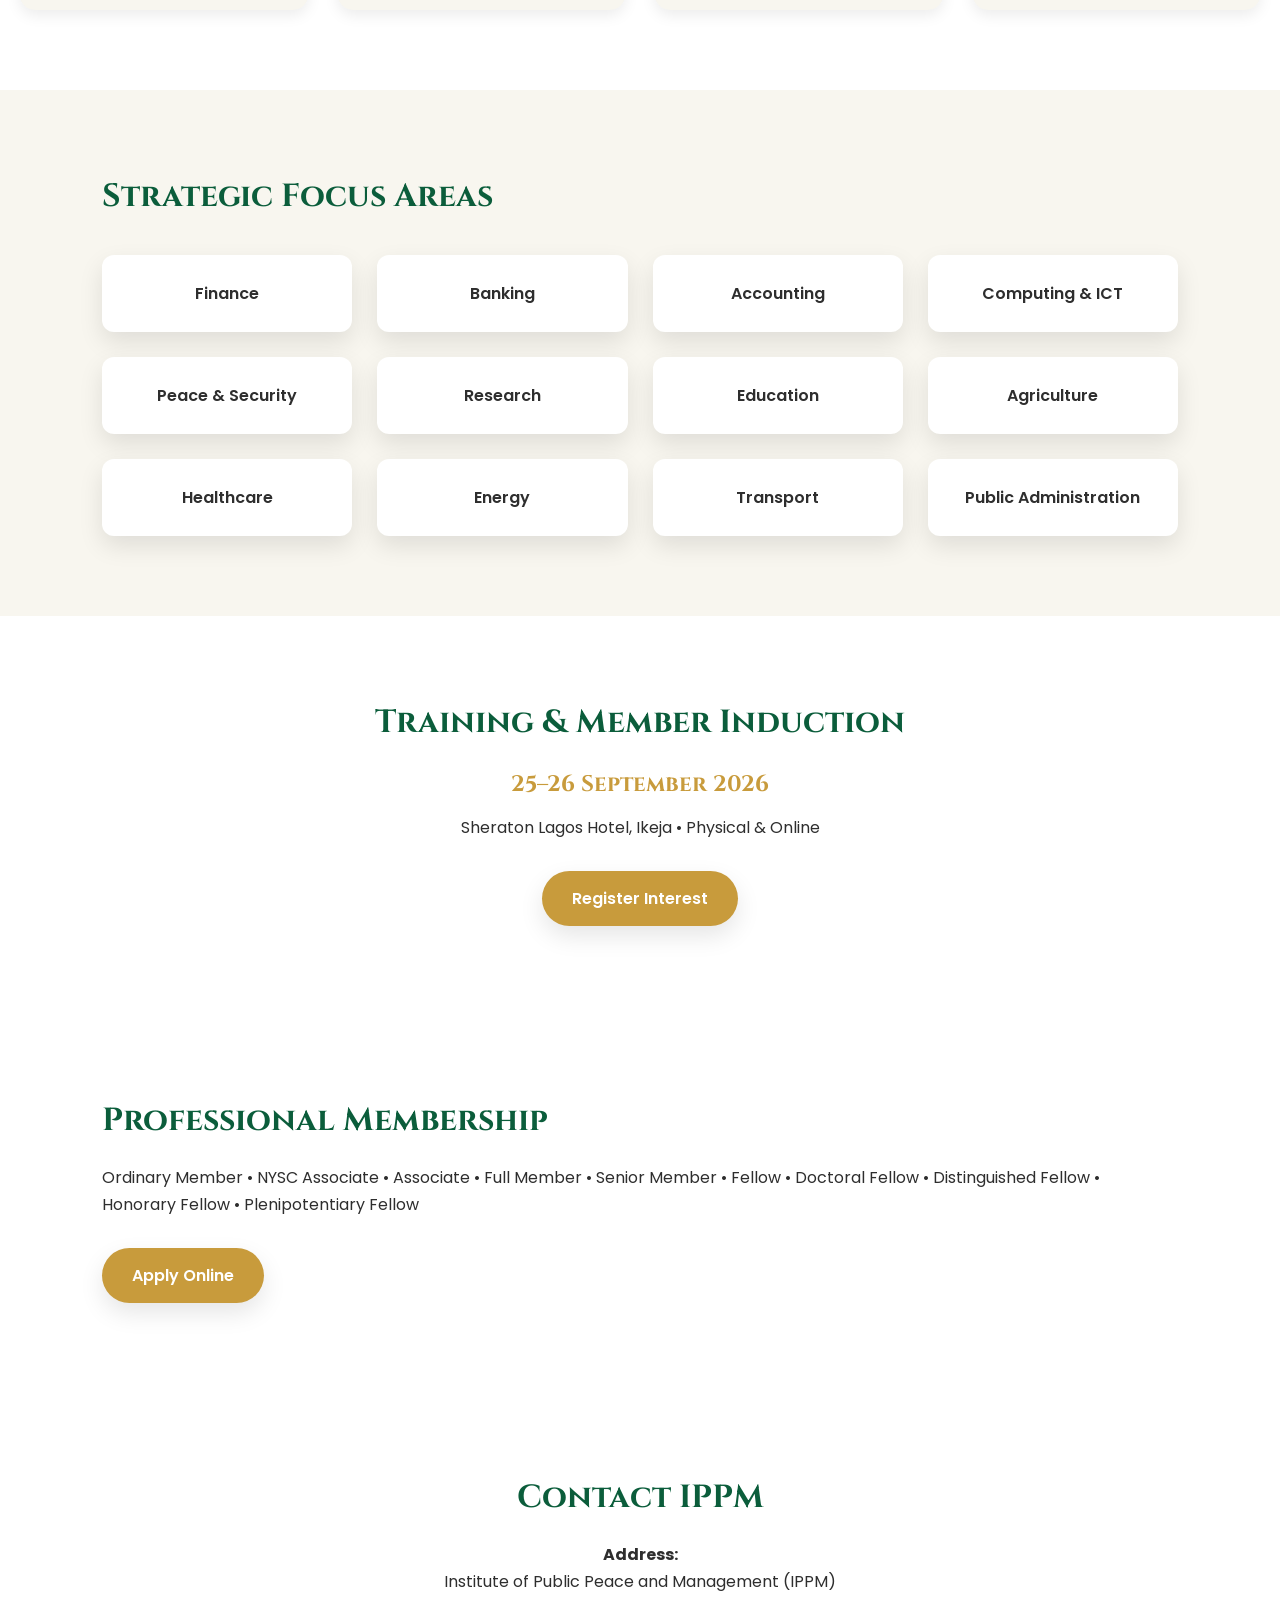
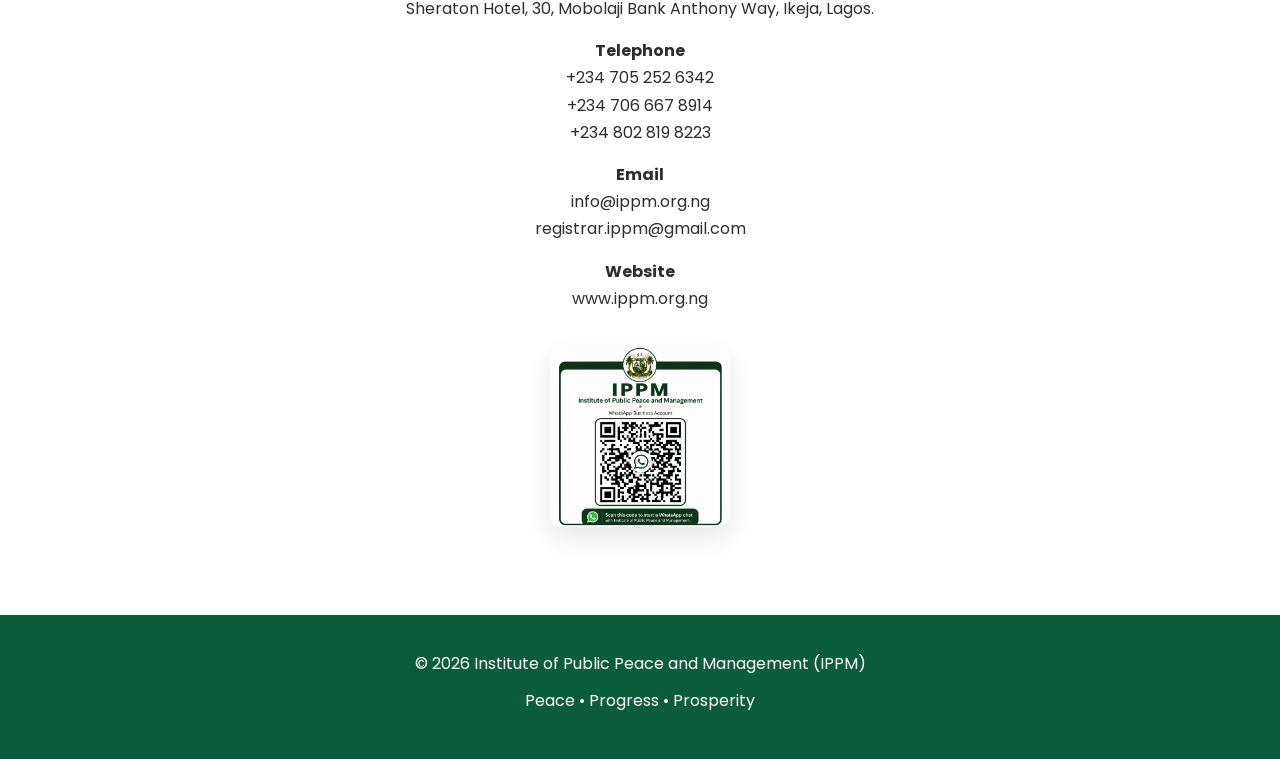
==== commit d12ae37d: "Update membership and contact email information" ====
--- a/index.html
+++ b/index.html
@@ -73,7 +73,9 @@
 
 <section class="membership reveal">
 <h2>Professional Membership</h2>
-<p>Associate • Professional Member • Senior Member • Fellow • Honorary Fellow • Plenipotentiary Fellow</p>
+<p>Ordinary Member • NYSC Associate • Associate • Full Member • Senior Member • Fellow • Doctoral Fellow • Distinguished Fellow • Honorary Fellow • Plenipotentiary Fellow
+
+</p>
 <a class="button" href="https://ippm-tech.github.io/IPPM-On-line/">Apply Online</a>
 </section>
 
@@ -81,7 +83,7 @@
 <h2>Contact IPPM</h2>
 <p><strong>Address:</strong><br>Institute of Public Peace and Management (IPPM)<br>Sheraton Hotel, 30, Mobolaji Bank Anthony Way, Ikeja, Lagos.</p>
 <p><strong>Telephone</strong><br>+234 705 252 6342<br>+234 706 667 8914<br>+234 802 819 8223</p>
-<p><strong>Email</strong><br>ceo@ippm.org.ng<br>info@ippm.org.ng</p>
+<p><strong>Email</strong><br>info@ippm.org.ng<br>registrar.ippm@gmail.com</p>
 <p><strong>Website</strong><br>www.ippm.org.ng</p>
 <a href="https://wa.me/message/UBFOZ3D7BZ44O1?src=qr"><img src="images/whatsapp-qr.png" width="180" alt="WhatsApp QR"></a>
 </section>
